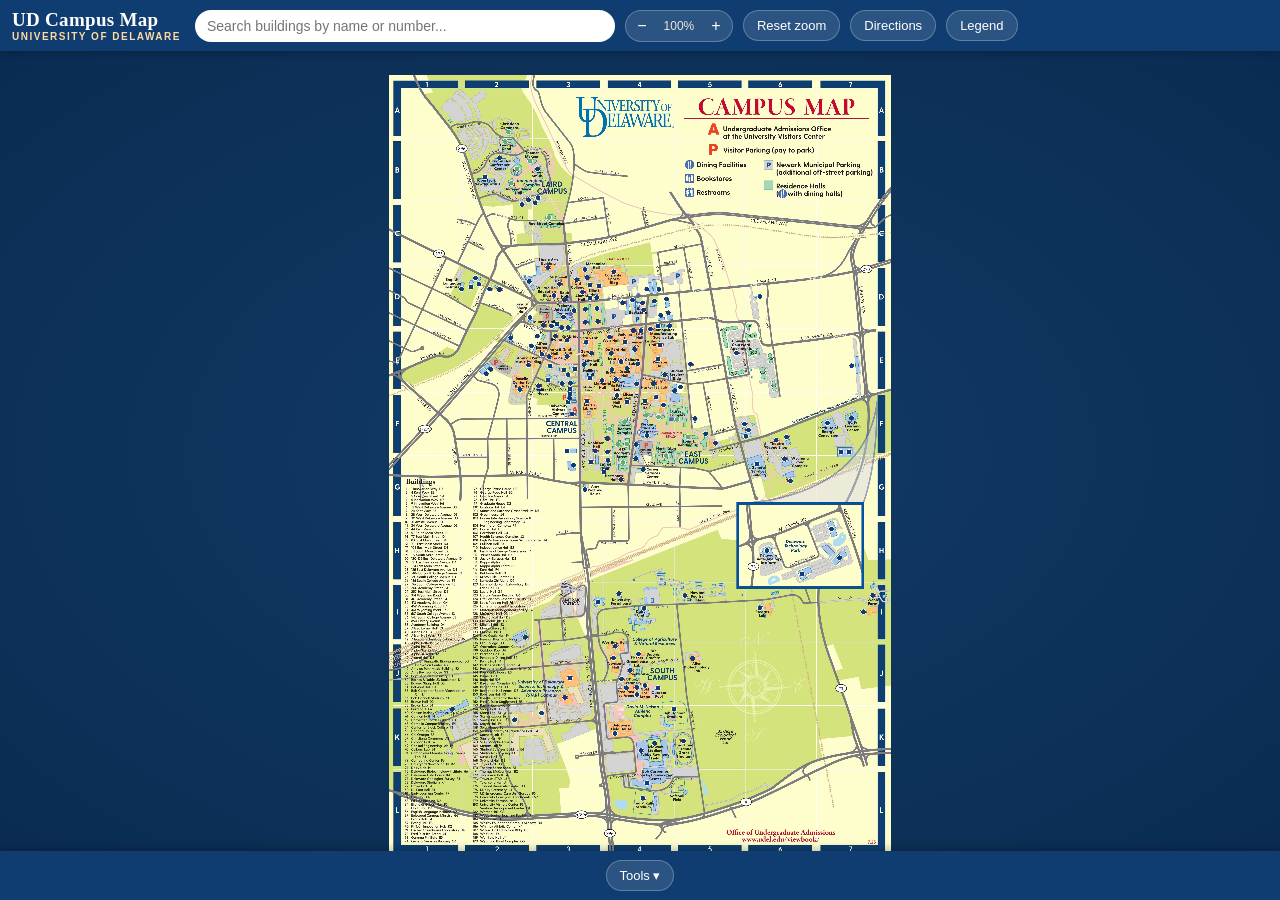
==== website/site/index.html @ a3f73576 "Initial commit" ====
<!DOCTYPE html>
<html lang="en">
<head>
<meta charset="UTF-8">
<meta name="viewport" content="width=device-width, initial-scale=1.0, maximum-scale=1.0, user-scalable=no">
<title>UD Campus Map</title>
<link rel="preload" as="image" href="map.webp">
<link rel="preload" as="fetch" href="buildings.json" crossorigin>
<link rel="stylesheet" href="style.css">
</head>
<body>
<div class="app">
  <header>
    <div class="brand">
      <span class="mark">UD Campus Map<small>University of Delaware</small></span>
    </div>
    <div class="search-wrap" id="searchWrap">
      <input type="text" id="searchInput" placeholder="Search buildings by name or number..." autocomplete="off">
      <button class="clear-btn" id="clearSearch">&times;</button>
      <div class="results" id="results"></div>
    </div>
    <div class="zoomgroup">
      <button id="zoomOut" title="Zoom out">&minus;</button>
      <span class="pct" id="zoomPct">100%</span>
      <button id="zoomIn" title="Zoom in">+</button>
    </div>
    <button class="toolbtn" id="resetBtn">Reset zoom</button>
    <button class="toolbtn" id="directionsBtn">Directions</button>
    <button class="toolbtn" id="legendBtn">Legend</button>
  </header>

  <div class="body">
    <div class="viewport" id="viewport">
      <svg id="world" xmlns="http://www.w3.org/2000/svg" viewBox="0 0 6682 10418" width="6682" height="10418">
        <image id="mapImage" href="map.webp" x="0" y="0" width="6682" height="10418" onload="window.__mapImgLoaded=true;"></image>
        <path id="routePath" class="route-line" d="" style="display:none"></path>
        <g id="markers"></g>
        <g id="stopBadges"></g>
      </svg>
      <div class="loading-overlay" id="loadingOverlay">
        <div class="loading-spinner"></div>
        <div class="loading-text">Loading campus map&hellip;</div>
      </div>
    </div>

    <div class="info-card" id="infoCard">
      <button class="close" id="infoClose">&times;</button>
      <div class="num" id="infoNum"></div>
      <h3 id="infoName"></h3>
      <div class="cat" id="infoCat"></div>
      <div class="actions">
        <button class="act start" id="addStopBtn">Add to route</button>
      </div>
    </div>

    <div class="directions-panel" id="directionsPanel">
      <h3>Walking directions <button id="dpClose">&times;</button></h3>
      <div id="dpStopsList"></div>
      <div class="dp-result" id="dpResult"></div>
      <div class="dp-hint">Straight-line distance shown as the crow flies. Actual walking distance along paths and sidewalks will be a bit longer.</div>
      <button class="dp-clear" id="dpClear">Clear all stops</button>
    </div>

    <div class="edit-bar" id="editBar">
      <span id="editBarText">Edit mode &mdash; drag any building marker or pin to move it.</span>
      <button id="downloadCorrections" disabled>Download corrected data</button>
      <button class="close-x" id="editBarClose" title="Exit edit mode">&times;</button>
    </div>

    <div class="legend closed" id="legendPanel">
      <h2>Campus Map</h2>
      <p class="sub">University of Delaware &middot; Office of Undergraduate Admissions</p>

      <div class="legend-section">
        <h3>Buildings <span class="count-badge" id="visibleCount"></span></h3>
        <div class="legend-row toggleable" id="toggleAll">
          <span class="swatch sw-building">174</span>
          <span>Academic &amp; other buildings</span>
          <span class="toggle-check checked" id="checkAll"></span>
        </div>
        <div class="legend-row toggleable" id="toggleResidence">
          <span class="swatch sw-residence">16</span>
          <span>Residence halls</span>
          <span class="toggle-check checked" id="checkResidence"></span>
        </div>
      </div>

      <div class="legend-section">
        <h3>Map key</h3>
        <div class="legend-row"><span class="swatch sw-admissions">A</span><span>Undergraduate Admissions Office</span></div>
        <div class="legend-row"><span class="swatch sw-parking">P</span><span>Visitor parking (pay to park)</span></div>
        <div class="legend-row"><span class="swatch sw-parking2">P</span><span>Newark municipal parking</span></div>
        <div class="legend-row"><span class="swatch sw-dining">&#127860;</span><span>Dining facilities</span></div>
        <div class="legend-row"><span class="swatch sw-dining">&#128214;</span><span>Bookstores</span></div>
        <div class="legend-row"><span class="swatch sw-dining">&#128702;</span><span>Restrooms</span></div>
        <p class="legend-note">These are shown as printed on the base map. Residence hall and building markers above are searchable and clickable; other map symbols are for reference.</p>
      </div>

      <div class="legend-section">
        <h3>Using this map</h3>
        <p class="legend-note">
          Drag to pan, scroll or pinch to zoom, or use the search box to jump to a building.
          Tap &ldquo;Directions&rdquo; in the toolbar, then click two buildings for a straight-line walking estimate.
        </p>
      </div>
    </div>
  </div>

  <footer>
    <button class="toolbtn" id="footerToggle">Tools &#9662;</button>
    <div class="footer-menu" id="footerMenu">
      <button class="toolbtn" id="hideNumbersBtn">Hide numbers</button>
      <button class="toolbtn" id="editModeBtn">Edit positions</button>
    </div>
  </footer>
</div>


<script src="app.js"></script>
</body>
</html>
---- website/site/style.css ----
:root{
    --navy:#0f3d71;
    --navy-dark:#0a2c52;
    --crimson:#c8102e;
    --cream:#fffdcd;
    --residence:#5fae74;
    --residence-fill:#a7d7af;
    --ink:#1c2530;
    --paper:#f7f6f1;
    --line:#dcd8c8;
    font-family:-apple-system,BlinkMacSystemFont,"Segoe UI",Roboto,Helvetica,Arial,sans-serif;
  }
  *{box-sizing:border-box;}
  html,body{margin:0;padding:0;height:100%;overflow:hidden;background:var(--navy-dark);color:var(--ink);}
  .app{position:fixed;inset:0;display:flex;flex-direction:column;}

  /* ---------- Toolbar ---------- */
  header{
    background:var(--navy);
    color:#fff;
    display:flex;
    align-items:center;
    gap:10px;
    padding:9px 12px;
    box-shadow:0 2px 8px rgba(0,0,0,.25);
    z-index:40;
    flex-wrap:wrap;
  }
  footer{
    background:var(--navy);
    color:#fff;
    display:flex;
    align-items:center;
    justify-content:center;
    gap:10px;
    padding:9px 12px;
    box-shadow:0 -2px 8px rgba(0,0,0,.25);
    z-index:40;
    flex-wrap:wrap;
  }
  .footer-menu{
    display:none;
    align-items:center;
    gap:10px;
    flex-wrap:wrap;
    justify-content:center;
  }
  .footer-menu.show{display:flex;}
  .brand{
    display:flex;align-items:baseline;gap:8px;margin-right:4px;white-space:nowrap;
  }
  .brand .mark{
    font-family:Georgia,'Iowan Old Style','Palatino Linotype',serif;
    font-weight:700;font-size:19px;letter-spacing:.3px;
  }
  .brand .mark small{
    display:block;font-family:-apple-system,BlinkMacSystemFont,'Segoe UI',sans-serif;
    font-size:10px;font-weight:600;letter-spacing:1.5px;color:#ffd9a0;text-transform:uppercase;
  }
  .search-wrap{position:relative;flex:1 1 240px;min-width:140px;max-width:420px;}
  .search-wrap input{
    width:100%;padding:8px 34px 8px 12px;border-radius:20px;border:none;
    font-size:14px;background:#fff;color:var(--ink);outline:none;
  }
  .search-wrap .clear-btn{
    position:absolute;right:6px;top:50%;transform:translateY(-50%);
    width:22px;height:22px;border:none;background:transparent;color:#8a8578;
    font-size:16px;cursor:pointer;display:none;line-height:1;
  }
  .search-wrap.has-text .clear-btn{display:block;}
  .results{
    position:absolute;top:calc(100% + 6px);left:0;right:0;background:#fff;
    border-radius:10px;box-shadow:0 8px 24px rgba(0,0,0,.25);max-height:320px;overflow-y:auto;
    display:none;z-index:50;color:var(--ink);
  }
  .results.show{display:block;}
  .result-item{
    padding:9px 12px;cursor:pointer;font-size:13.5px;display:flex;gap:8px;align-items:baseline;
    border-bottom:1px solid #f0efe8;
  }
  .result-item:last-child{border-bottom:none;}
  .result-item:hover,.result-item.active{background:var(--cream);}
  .result-item .num{color:var(--crimson);font-weight:700;min-width:34px;}
  .result-item .cat-tag{margin-left:auto;font-size:10px;color:#7a8a7c;text-transform:uppercase;letter-spacing:.5px;}
  .no-results{padding:14px 12px;font-size:13px;color:#888;}

  .toolbtn{
    background:rgba(255,255,255,.12);border:1px solid rgba(255,255,255,.25);color:#fff;
    border-radius:16px;padding:7px 13px;font-size:13px;cursor:pointer;white-space:nowrap;
    display:flex;align-items:center;gap:6px;transition:background .15s;
  }
  .toolbtn:hover{background:rgba(255,255,255,.22);}
  .toolbtn.active{background:var(--crimson);border-color:var(--crimson);}
  .zoomgroup{display:flex;align-items:center;background:rgba(255,255,255,.12);border-radius:16px;overflow:hidden;border:1px solid rgba(255,255,255,.25);}
  .zoomgroup button{
    background:transparent;border:none;color:#fff;width:32px;height:30px;font-size:16px;cursor:pointer;
  }
  .zoomgroup button:hover{background:rgba(255,255,255,.18);}
  .zoomgroup .pct{font-size:12px;min-width:42px;text-align:center;color:#e8e6da;}

  /* ---------- Body layout ---------- */
  .body{flex:1;position:relative;overflow:hidden;display:flex;}
  .viewport{
    flex:1;position:relative;overflow:hidden;cursor:grab;background:
      radial-gradient(ellipse at center, #123b66 0%, #0a2c52 100%);
    touch-action:none;
  }
  .viewport.grabbing{cursor:grabbing;}
  #world{position:absolute;top:0;left:0;transform-origin:0 0;will-change:transform;}
  #world.animate{transition:transform .45s cubic-bezier(.2,.7,.3,1);}

  .loading-overlay{
    position:absolute;inset:0;z-index:60;
    background:radial-gradient(ellipse at center, #123b66 0%, #0a2c52 100%);
    display:flex;flex-direction:column;align-items:center;justify-content:center;
    gap:16px;color:#fff;font-size:14px;
    transition:opacity .35s ease;
  }
  .loading-overlay.hidden{opacity:0;pointer-events:none;}
  .loading-spinner{
    width:40px;height:40px;border-radius:50%;
    border:4px solid rgba(255,255,255,.22);border-top-color:#fff;
    animation:spin .8s linear infinite;
  }
  @keyframes spin{to{transform:rotate(360deg);}}

  .marker{cursor:pointer;}
  .marker circle.dot{
    fill:var(--navy);stroke:#fff;stroke-width:6;
    transition:fill .15s, r .15s;
  }
  .marker.residence circle.dot{fill:var(--residence);}
  .marker text{
    fill:#fff;font-weight:700;font-family:-apple-system,BlinkMacSystemFont,'Segoe UI',sans-serif;
    text-anchor:middle;dominant-baseline:central;pointer-events:none;
  }
  .marker.dim{opacity:.28;}
  .marker.hidden-cat{display:none;}
  .marker.selected circle.dot{fill:var(--crimson);stroke:#fff;}
  .marker.hovered circle.dot{stroke:#ffd9a0;}
  .marker.start-point circle.dot,.marker.via-point circle.dot,.marker.end-point circle.dot{opacity:0;}

  .stop-badge{cursor:pointer;}
  .stop-badge .pin-shape{stroke:#fff;stroke-width:1.3;}
  .stop-badge.start .pin-shape{fill:#1f9e5c;}
  .stop-badge.via .pin-shape{fill:#d99a2b;}
  .stop-badge.end .pin-shape{fill:var(--crimson);}
  .stop-badge .pin-num{fill:#fff;font-weight:800;text-anchor:middle;dominant-baseline:central;pointer-events:none;}

  .route-line{stroke:var(--crimson);stroke-width:16;stroke-dasharray:38 26;fill:none;}
  .route-line.pulse{animation:dash 1.1s linear infinite;}
  @keyframes dash{to{stroke-dashoffset:-64;}}

  /* ---------- Legend panel ---------- */
  .legend{
    width:270px;background:var(--paper);border-left:1px solid var(--line);
    padding:16px 16px 20px;overflow-y:auto;flex-shrink:0;
    transform:translateX(0);transition:margin-right .25s ease;
  }
  .legend.closed{display:none;}
  .legend h2{
    font-family:Georgia,'Iowan Old Style',serif;font-size:17px;margin:0 0 3px;color:var(--navy-dark);
    border-bottom:2px solid var(--crimson);padding-bottom:8px;
  }
  .legend .sub{font-size:11px;color:#8a8577;margin:0 0 14px;letter-spacing:.3px;}
  .legend-section{margin-bottom:18px;}
  .legend-section h3{font-size:11px;text-transform:uppercase;letter-spacing:.8px;color:#6f6a5c;margin:0 0 8px;}
  .legend-row{display:flex;align-items:center;gap:10px;padding:6px 4px;border-radius:8px;font-size:13.5px;}
  .legend-row.toggleable{cursor:pointer;}
  .legend-row.toggleable:hover{background:#eeece2;}
  .swatch{width:20px;height:20px;border-radius:5px;flex-shrink:0;display:flex;align-items:center;justify-content:center;font-weight:700;font-size:12px;color:#fff;}
  .swatch.sw-residence{background:var(--residence-fill);border:2px solid var(--residence);}
  .swatch.sw-building{background:var(--navy);}
  .swatch.sw-admissions{background:#e8672c;}
  .swatch.sw-parking{background:#e8672c;}
  .swatch.sw-parking2{background:#b9bdbd;color:#0f3d71;border:1px solid #8d9191;}
  .swatch.sw-dining{background:#2f5fa8;}
  .toggle-check{
    margin-left:auto;width:17px;height:17px;border-radius:5px;border:2px solid #b7b19e;flex-shrink:0;
    display:flex;align-items:center;justify-content:center;
  }
  .toggle-check.checked{background:var(--navy);border-color:var(--navy);}
  .toggle-check.checked::after{content:'';width:8px;height:5px;border-left:2px solid #fff;border-bottom:2px solid #fff;transform:rotate(-45deg) translate(1px,-1px);}
  .legend-note{font-size:11.5px;color:#8a8577;line-height:1.5;margin-top:4px;}
  .count-badge{font-size:11px;color:#8a8577;margin-left:4px;}

  /* ---------- Info card ---------- */
  .info-card{
    position:absolute;left:16px;bottom:16px;background:#fff;border-radius:14px;
    box-shadow:0 10px 32px rgba(0,0,0,.28);padding:16px 18px;width:280px;
    display:none;z-index:30;
  }
  .info-card.show{display:block;}
  .info-card .close{position:absolute;top:8px;right:10px;border:none;background:none;font-size:18px;color:#999;cursor:pointer;}
  .info-card .num{color:var(--crimson);font-weight:800;font-size:13px;letter-spacing:.5px;}
  .info-card h3{margin:2px 0 4px;font-size:17px;font-family:Georgia,'Iowan Old Style',serif;color:var(--navy-dark);padding-right:14px;}
  .info-card .cat{font-size:11.5px;color:#6f6a5c;margin-bottom:12px;text-transform:uppercase;letter-spacing:.4px;}
  .info-card .actions{display:flex;gap:8px;flex-wrap:wrap;}
  .info-card button.act{
    border:1.5px solid var(--navy);background:#fff;color:var(--navy);border-radius:18px;
    padding:6px 12px;font-size:12.5px;cursor:pointer;font-weight:600;
  }
  .info-card button.act:hover{background:var(--navy);color:#fff;}
  .info-card button.act.start{border-color:#1f9e5c;color:#1f9e5c;}
  .info-card button.act.start:hover{background:#1f9e5c;color:#fff;}
  .info-card button.act.end{border-color:var(--crimson);color:var(--crimson);}
  .info-card button.act.end:hover{background:var(--crimson);color:#fff;}

  /* ---------- Directions panel ---------- */
  .directions-panel{
    position:absolute;top:14px;left:14px;background:#fff;border-radius:14px;
    box-shadow:0 10px 32px rgba(0,0,0,.28);padding:14px 16px;width:275px;display:none;z-index:30;
  }
  .directions-panel.show{display:block;}
  .directions-panel h3{margin:0 0 10px;font-size:14px;color:var(--navy-dark);display:flex;justify-content:space-between;align-items:center;}
  .directions-panel h3 button{border:none;background:none;font-size:17px;color:#999;cursor:pointer;}
  .dp-stop{display:flex;align-items:flex-start;gap:8px;font-size:13px;padding:7px 8px;border-radius:8px;background:#f7f6f1;margin-bottom:6px;}
  .dp-stop .dot{width:11px;height:11px;border-radius:50%;flex-shrink:0;margin-top:4px;}
  .dp-stop .dot.start{background:#1f9e5c;}
  .dp-stop .dot.via{background:#d99a2b;}
  .dp-stop .dot.end{background:var(--crimson);}
  .dp-stop .stop-info{flex:1;min-width:0;}
  .dp-stop .stop-name{color:var(--ink);line-height:1.35;}
  .dp-stop .stop-leg{font-size:11px;color:#8a8577;margin-top:2px;}
  .dp-stop .stop-actions{display:flex;flex-direction:column;gap:2px;flex-shrink:0;}
  .dp-stop .stop-actions button{
    border:none;background:transparent;color:#a39d8a;cursor:pointer;font-size:12px;
    width:18px;height:14px;line-height:14px;padding:0;border-radius:3px;
  }
  .dp-stop .stop-actions button:hover{background:#e8e5d8;color:var(--navy-dark);}
  .dp-stop .stop-actions button:disabled{opacity:.25;cursor:default;}
  .dp-stop .stop-actions button:disabled:hover{background:transparent;}
  .dp-stop .remove-btn{font-size:15px;color:#c0a99a;}
  .dp-stop .remove-btn:hover{color:var(--crimson);background:#fbe6e6;}
  .dp-empty-hint{font-size:12.5px;color:#a39d8a;font-style:italic;padding:8px 2px;}
  .dp-result{margin-top:10px;padding-top:10px;border-top:1px solid var(--line);font-size:13px;line-height:1.6;display:none;}
  .dp-result.show{display:block;}
  .dp-result b{color:var(--navy-dark);font-size:16px;}
  .dp-hint{font-size:11.5px;color:#8a8577;margin-top:8px;line-height:1.5;}
  .dp-clear{margin-top:10px;width:100%;padding:7px;border-radius:8px;border:1px solid #d8d4c4;background:#fff;color:#6f6a5c;font-size:12.5px;cursor:pointer;}
  .dp-clear:hover{background:#f0efe8;}

  /* ---------- Edit mode ---------- */
  .edit-bar{
    position:absolute;top:14px;left:50%;transform:translateX(-50%);
    background:#1c2530;color:#fff;padding:9px 10px 9px 16px;border-radius:24px;
    display:none;align-items:center;gap:12px;font-size:13px;z-index:35;
    box-shadow:0 8px 24px rgba(0,0,0,.32);white-space:nowrap;
    pointer-events:none;
  }
  .edit-bar.show{display:flex;}
  .edit-bar button{border:1px solid rgba(255,255,255,.4);background:rgba(255,255,255,.12);color:#fff;border-radius:14px;padding:6px 12px;font-size:12px;cursor:pointer;pointer-events:auto;}
  .edit-bar button:hover{background:rgba(255,255,255,.24);}
  .edit-bar button:disabled{opacity:.4;cursor:default;}
  .edit-bar button:disabled:hover{background:rgba(255,255,255,.12);}
  .edit-bar .close-x{border:none;background:none;padding:0 2px;font-size:17px;line-height:1;}

  .viewport.edit-mode{cursor:default;}
  .viewport.edit-mode .marker,.viewport.edit-mode .stop-badge{cursor:grab;}
  .marker.dragging circle.dot{stroke:#ffd400;stroke-width:10;}
  .marker.edited circle.dot{stroke:#ffd400;stroke-width:7;stroke-dasharray:9 6;}
  .stop-badge.dragging .pin-shape{stroke:#ffd400;stroke-width:3;}

  /* ---------- Mobile ---------- */
  @media (max-width:760px){
    .brand .mark{font-size:16px;}
    .legend{
      position:fixed;left:0;right:0;bottom:0;top:auto;
      width:100%;max-height:72vh;z-index:45;
      border-left:none;border-radius:18px 18px 0 0;
      box-shadow:0 -10px 30px rgba(0,0,0,.35);
      padding-top:24px;
    }
    .legend::before{
      content:'';position:absolute;top:9px;left:50%;transform:translateX(-50%);
      width:38px;height:5px;border-radius:3px;background:#d3cebc;
    }
    .info-card,.directions-panel{width:calc(100vw - 32px);max-width:320px;}
    .zoomgroup .pct{display:none;}

    /* larger touch targets for the stop list */
    .dp-stop{gap:10px;padding:9px 8px;}
    .dp-stop .stop-actions{gap:5px;}
    .dp-stop .stop-actions button{width:36px;height:32px;font-size:17px;}
    .remove-btn{width:36px;height:36px;font-size:20px;}

    .edit-bar{
      white-space:normal;flex-wrap:wrap;justify-content:center;text-align:center;
      max-width:calc(100vw - 24px);top:8px;
    }
  }
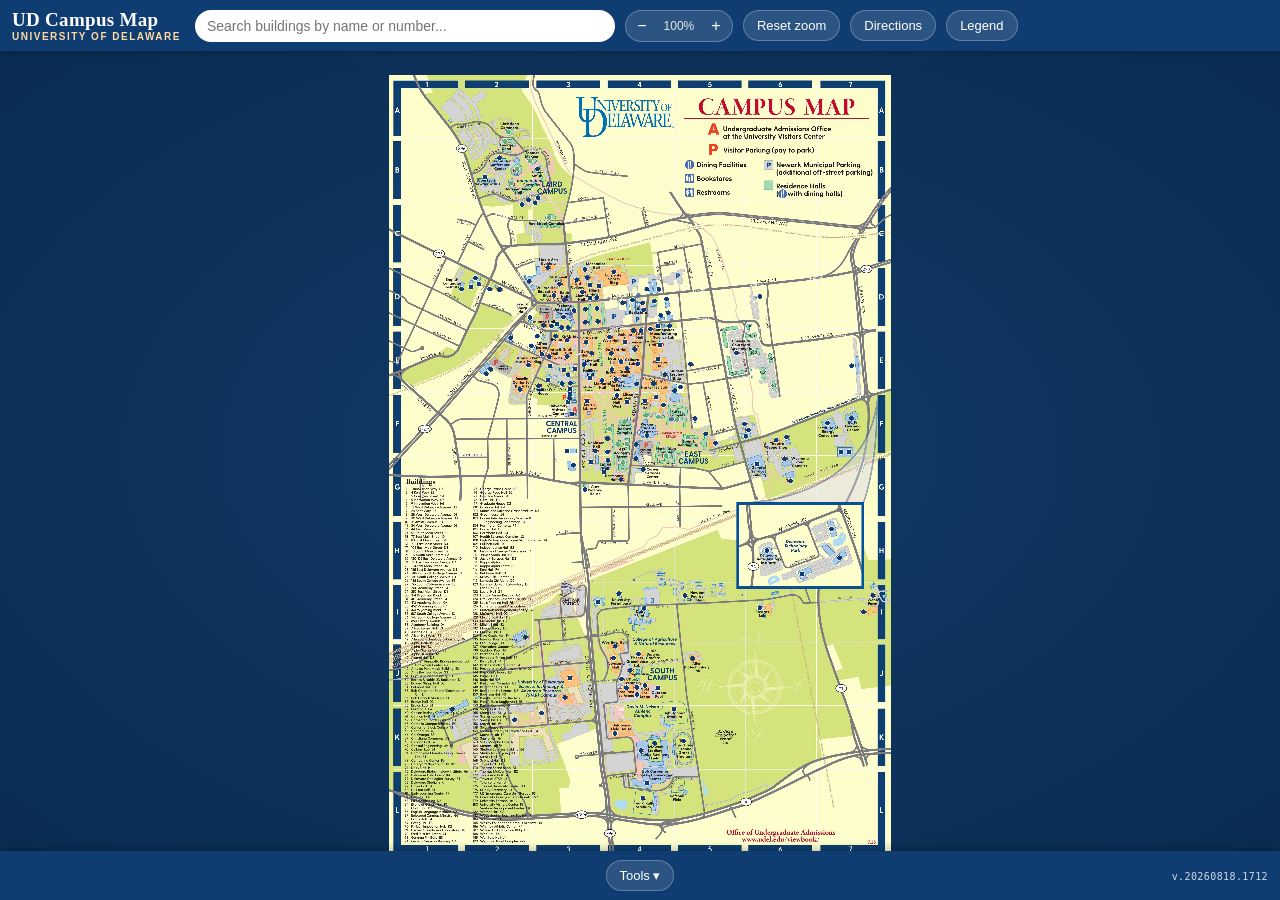
==== commit d86a4603: "Add build-time version stamp to footer (v.YYYYMMDD.HHMM) Each generator stamps the local build time " ====
--- a/website/site/index.html
+++ b/website/site/index.html
@@ -54,10 +54,25 @@
     </div>
 
     <div class="directions-panel" id="directionsPanel">
-      <h3>Walking directions <button id="dpClose">&times;</button></h3>
+      <h3>
+        <button class="dp-toggle" id="dpCollapse" aria-expanded="true" title="Collapse or expand the stop list">
+          <span class="tri">&#9656;</span>
+          <span class="dp-title">Walking directions</span>
+          <span class="dp-count" id="dpCount"></span>
+        </button>
+        <button class="dp-close-x" id="dpClose" title="Close">&times;</button>
+      </h3>
       <div id="dpStopsList"></div>
       <div class="dp-result" id="dpResult"></div>
-      <div class="dp-hint">Straight-line distance shown as the crow flies. Actual walking distance along paths and sidewalks will be a bit longer.</div>
+      <button class="dp-share-btn" id="dpShareBtn">Share route</button>
+      <div class="dp-share-box" id="dpShareBox">
+        <div class="dp-share-label">Copy this link:</div>
+        <div class="row">
+          <input type="text" id="shareUrlInput" readonly>
+          <button class="copy-btn" id="shareCopyBtn">Copy</button>
+        </div>
+        <div class="dp-share-msg" id="shareMsg"></div>
+      </div>
       <button class="dp-clear" id="dpClear">Clear all stops</button>
     </div>
 
@@ -112,6 +127,7 @@
       <button class="toolbtn" id="hideNumbersBtn">Hide numbers</button>
       <button class="toolbtn" id="editModeBtn">Edit positions</button>
     </div>
+    <span class="app-version" id="appVersion">v.20260818.1712</span>
   </footer>
 </div>
 
--- a/website/site/style.css
+++ b/website/site/style.css
@@ -37,6 +37,13 @@
     box-shadow:0 -2px 8px rgba(0,0,0,.25);
     z-index:40;
     flex-wrap:wrap;
+    position:relative;
+  }
+  .app-version{
+    position:absolute;right:12px;top:50%;transform:translateY(-50%);
+    font-family:ui-monospace,SFMono-Regular,Menlo,Consolas,monospace;
+    font-size:10px;letter-spacing:.4px;color:rgba(255,255,255,.8);
+    white-space:nowrap;pointer-events:none;
   }
   .footer-menu{
     display:none;
@@ -212,33 +219,67 @@
     box-shadow:0 10px 32px rgba(0,0,0,.28);padding:14px 16px;width:275px;display:none;z-index:30;
   }
   .directions-panel.show{display:block;}
-  .directions-panel h3{margin:0 0 10px;font-size:14px;color:var(--navy-dark);display:flex;justify-content:space-between;align-items:center;}
-  .directions-panel h3 button{border:none;background:none;font-size:17px;color:#999;cursor:pointer;}
-  .dp-stop{display:flex;align-items:flex-start;gap:8px;font-size:13px;padding:7px 8px;border-radius:8px;background:#f7f6f1;margin-bottom:6px;}
-  .dp-stop .dot{width:11px;height:11px;border-radius:50%;flex-shrink:0;margin-top:4px;}
+  .directions-panel h3{margin:0 0 10px;display:flex;align-items:center;gap:8px;}
+  .dp-toggle{flex:1;min-width:0;display:flex;align-items:center;gap:7px;background:none;border:none;padding:0;margin:0;cursor:pointer;text-align:left;font:inherit;-webkit-appearance:none;appearance:none;}
+  .dp-toggle .tri{font-size:18px;line-height:1;color:var(--navy-dark);flex-shrink:0;transition:transform .15s ease;}
+  .directions-panel:not(.collapsed) .dp-toggle .tri{transform:rotate(90deg);}
+  .dp-toggle .dp-title{font-size:14px;font-weight:700;color:var(--navy-dark);white-space:nowrap;}
+  .dp-toggle .dp-count{font-size:12.5px;font-weight:500;color:#8a8577;white-space:nowrap;}
+  .dp-close-x{border:none;background:none;font-size:17px;color:#999;cursor:pointer;padding:0 2px;line-height:1;flex-shrink:0;-webkit-appearance:none;appearance:none;}
+  .directions-panel.collapsed #dpStopsList{display:none;}
+  .dp-stop{display:flex;align-items:center;gap:8px;font-size:13px;padding:7px 8px;border-radius:8px;background:#f7f6f1;margin-bottom:6px;}
+  .dp-stop .dot{width:11px;height:11px;border-radius:50%;flex-shrink:0;}
   .dp-stop .dot.start{background:#1f9e5c;}
   .dp-stop .dot.via{background:#d99a2b;}
   .dp-stop .dot.end{background:var(--crimson);}
   .dp-stop .stop-info{flex:1;min-width:0;}
   .dp-stop .stop-name{color:var(--ink);line-height:1.35;}
   .dp-stop .stop-leg{font-size:11px;color:#8a8577;margin-top:2px;}
-  .dp-stop .stop-actions{display:flex;flex-direction:column;gap:2px;flex-shrink:0;}
+  .dp-stop .stop-actions{display:flex;flex-direction:row;gap:3px;flex-shrink:0;align-items:center;}
   .dp-stop .stop-actions button{
-    border:none;background:transparent;color:#a39d8a;cursor:pointer;font-size:12px;
-    width:18px;height:14px;line-height:14px;padding:0;border-radius:3px;
+    border:none;background:transparent;color:#5f5a4c;cursor:pointer;font-size:11px;font-weight:700;
+    width:22px;height:22px;line-height:1;padding:0;border-radius:5px;
+    display:flex;align-items:center;justify-content:center;-webkit-appearance:none;appearance:none;
   }
   .dp-stop .stop-actions button:hover{background:#e8e5d8;color:var(--navy-dark);}
   .dp-stop .stop-actions button:disabled{opacity:.25;cursor:default;}
   .dp-stop .stop-actions button:disabled:hover{background:transparent;}
-  .dp-stop .remove-btn{font-size:15px;color:#c0a99a;}
+  .dp-stop .remove-btn{
+    font-size:15px;font-weight:700;color:#c0a99a;flex-shrink:0;
+    width:22px;height:22px;padding:0;line-height:1;border-radius:5px;
+    display:flex;align-items:center;justify-content:center;
+    border:none;background:transparent;cursor:pointer;-webkit-appearance:none;appearance:none;
+  }
   .dp-stop .remove-btn:hover{color:var(--crimson);background:#fbe6e6;}
   .dp-empty-hint{font-size:12.5px;color:#a39d8a;font-style:italic;padding:8px 2px;}
   .dp-result{margin-top:10px;padding-top:10px;border-top:1px solid var(--line);font-size:13px;line-height:1.6;display:none;}
   .dp-result.show{display:block;}
   .dp-result b{color:var(--navy-dark);font-size:16px;}
-  .dp-hint{font-size:11.5px;color:#8a8577;margin-top:8px;line-height:1.5;}
-  .dp-clear{margin-top:10px;width:100%;padding:7px;border-radius:8px;border:1px solid #d8d4c4;background:#fff;color:#6f6a5c;font-size:12.5px;cursor:pointer;}
+  .dp-clear{margin-top:10px;width:100%;padding:7px;border-radius:8px;border:1px solid #d8d4c4;background:#fff;color:#6f6a5c;font-size:12.5px;cursor:pointer;-webkit-appearance:none;appearance:none;}
   .dp-clear:hover{background:#f0efe8;}
+  .dp-share-btn{
+    margin-top:10px;width:100%;padding:8px;border-radius:8px;border:1.5px solid var(--navy);
+    background:#fff;color:var(--navy);font-size:12.5px;font-weight:600;cursor:pointer;
+    -webkit-appearance:none;appearance:none;
+  }
+  .dp-share-btn:hover{background:var(--navy);color:#fff;}
+  .dp-share-box{
+    display:none;margin-top:8px;padding:10px;border-radius:8px;background:#f7f6f1;
+    border:1px solid var(--line);
+  }
+  .dp-share-box.show{display:block;}
+  .dp-share-box .row{display:flex;gap:6px;align-items:center;}
+  .dp-share-label{font-size:11.5px;color:#6f6a5c;margin-bottom:6px;}
+  .dp-share-box input{
+    flex:1;min-width:0;font-size:11.5px;padding:6px 8px;border-radius:6px;
+    border:1px solid #d8d4c4;background:#fff;color:var(--ink);-webkit-appearance:none;appearance:none;
+  }
+  .dp-share-box button.copy-btn{
+    flex-shrink:0;border:1px solid var(--navy);background:var(--navy);color:#fff;
+    border-radius:6px;padding:6px 10px;font-size:11.5px;cursor:pointer;-webkit-appearance:none;appearance:none;
+  }
+  .dp-share-box button.copy-btn:hover{background:var(--navy-dark);}
+  .dp-share-msg{font-size:11px;color:#1f9e5c;font-weight:600;margin-top:6px;min-height:14px;}
 
   /* ---------- Edit mode ---------- */
   .edit-bar{
@@ -279,10 +320,10 @@
     .zoomgroup .pct{display:none;}
 
     /* larger touch targets for the stop list */
-    .dp-stop{gap:10px;padding:9px 8px;}
-    .dp-stop .stop-actions{gap:5px;}
-    .dp-stop .stop-actions button{width:36px;height:32px;font-size:17px;}
-    .remove-btn{width:36px;height:36px;font-size:20px;}
+    .dp-stop{gap:9px;padding:9px 8px;}
+    .dp-stop .stop-actions{gap:4px;}
+    .dp-stop .stop-actions button{width:32px;height:32px;font-size:13px;}
+    .dp-stop .remove-btn{width:34px;height:34px;font-size:18px;}
 
     .edit-bar{
       white-space:normal;flex-wrap:wrap;justify-content:center;text-align:center;
